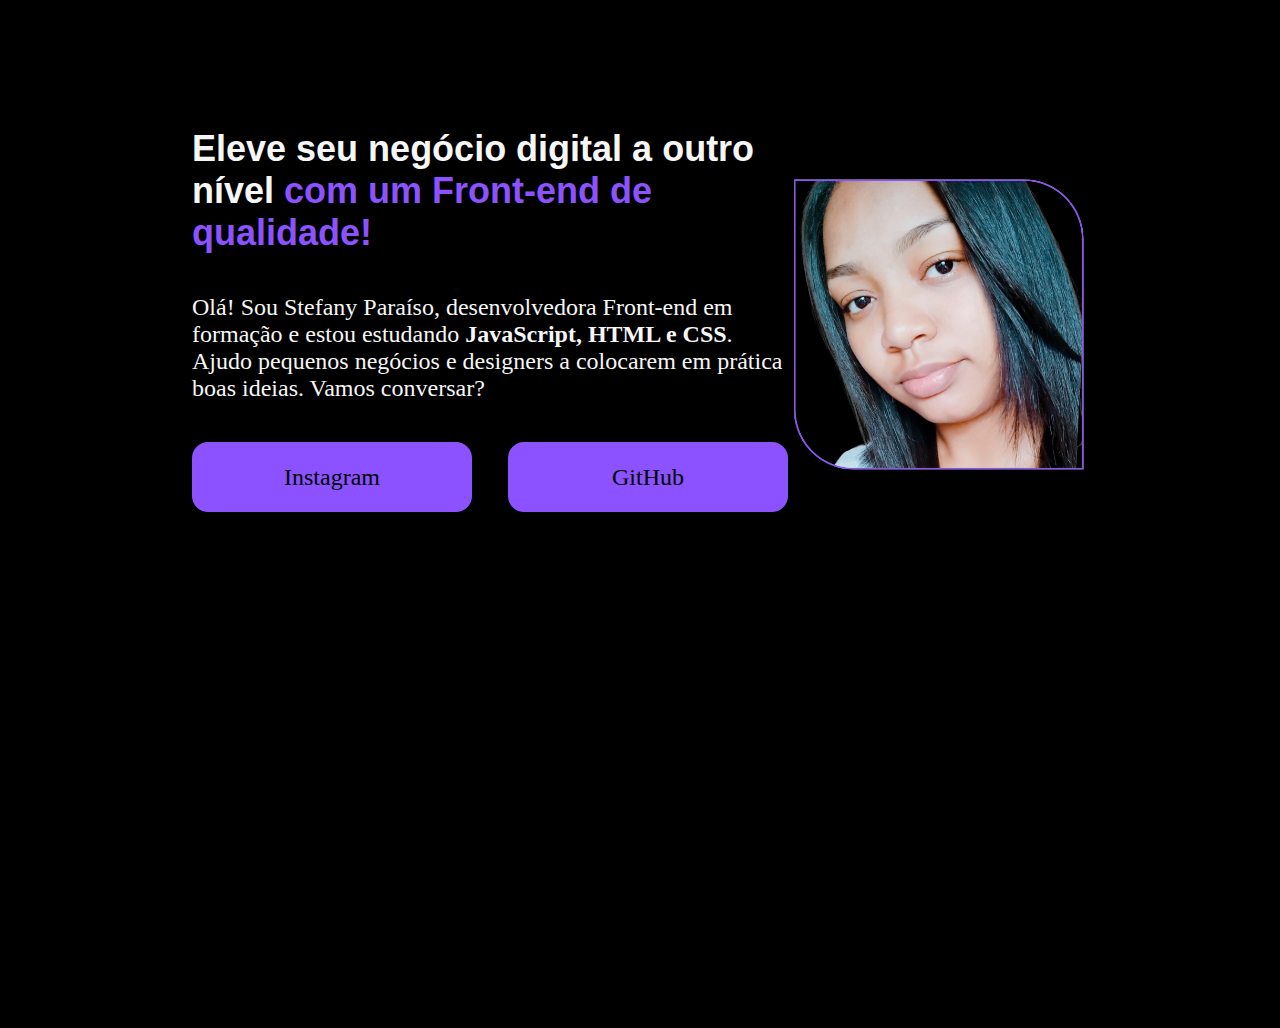
==== index.html @ 978aecf1 "primeiro commit" ====
<!DOCTYPE html>
<html lang="pt-br">
<head>
    <meta charset="UTF-8">
    <meta name="viewport" content="width=device-width, initial-scale=1.0">
    <title>Portifolio</title>
    <link rel="stylesheet" href="style.css">
</head>
<body>
    <header></header>
    <main class="apresentacao">
        <section class="apresentacao__conteudo">
        <h1 class="apresentacao__conteudo__titulo">Eleve seu negócio digital a outro nível <strong class="titulo-destaque"> com um Front-end de qualidade!</strong></h1>
        <p class="apresentacao__conteudo__texto">Olá! Sou Stefany Paraíso, desenvolvedora Front-end em formação e estou estudando <strong>JavaScript, HTML e CSS</strong>. Ajudo pequenos negócios e designers a colocarem em prática boas ideias. Vamos conversar?</p>
        <div class="apresentacao__links">
        <a class="apresentacao__links__link" href="https://instagram.com/vitoria_stefany8">Instagram</a>
        <a class="apresentacao__links__link" href="https://github.com/stefanyparaiso">GitHub</a>
        </div>  
        </section>
        <img src="imagem.png" alt="Foto de Stefany Paraíso" class="imagem">
    </main>
    <footer></footer>
</body>
</html>
---- style.css ----
@import url('https://fonts.googleapis/css2?family=Krona+One&family=Montserrat&display=swap');

* {
    margin: 0;
    padding: 0;
}

body {
    height: 100vh;
     background-color: #000000;
     color: #f6f6f6;
}

.titulo-destaque {
    color: #8C52FF;
}

.apresentacao {
    margin: 10% 15%;
    display: flex;
    align-items: center;
    justify-content: space-between;
}

.apresentacao__conteudo {
    width: 615px;
    display: flex;
    flex-direction: column;
    gap: 40px;
}

.apresentacao__conteudo__titulo {
    font-size: 36px;
    font-family: "Krona One", sans-serif;
}

.apresentacao__conteudo__texto {
    font-size: 24px;
    font-family: 'Montserrat' , sans-seri;
}

.apresentacao__links {
    display: flex;
    justify-content: space-between;
}

.apresentacao__links__link {
    background-color: #8C52FF;
    width: 280px;
    text-align: center;
    border-radius: 16px;
    font-size: 24px;
    font-weight: 600px;
    padding: 21.5px 0;
    text-decoration: none;
    color: #000000;
    font-family: 'Montserrat' , sans-seri;
}

.imagem {
    width: 300px; 
    height: auto; 
}
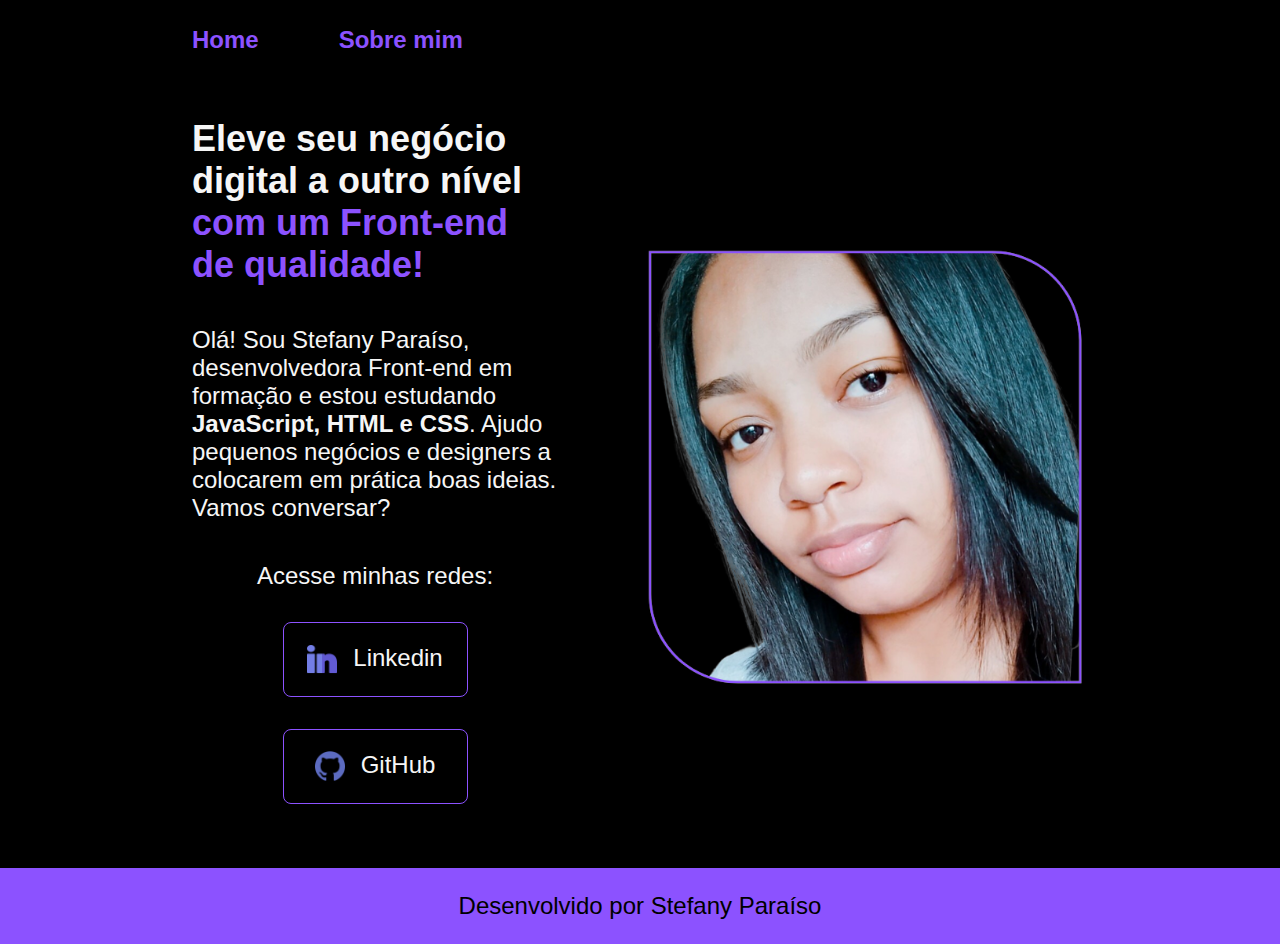
==== commit e9022536: "Portifolio Alura" ====
--- a/index.html
+++ b/index.html
@@ -4,21 +4,42 @@
     <meta charset="UTF-8">
     <meta name="viewport" content="width=device-width, initial-scale=1.0">
     <title>Portifolio</title>
-    <link rel="stylesheet" href="style.css">
+    <link rel="stylesheet" href="./styles/style.css">
 </head>
 <body>
-    <header></header>
+    <header class="cabecalho">
+        <nav class="cabecalho__menu">
+                <a class="cabecalho__menu__link" href="index.html">Home</a>
+                <a class="cabecalho__menu__link" href="about.html">Sobre mim</a>
+        </nav>
+    </header>
     <main class="apresentacao">
         <section class="apresentacao__conteudo">
-        <h1 class="apresentacao__conteudo__titulo">Eleve seu negócio digital a outro nível <strong class="titulo-destaque"> com um Front-end de qualidade!</strong></h1>
-        <p class="apresentacao__conteudo__texto">Olá! Sou Stefany Paraíso, desenvolvedora Front-end em formação e estou estudando <strong>JavaScript, HTML e CSS</strong>. Ajudo pequenos negócios e designers a colocarem em prática boas ideias. Vamos conversar?</p>
+        <h1 class="apresentacao__conteudo__titulo">Eleve seu negócio
+digital a outro nível <strong class="titulo-destaque"> com um
+Front-end de qualidade!</strong></h1>
+        <p class="apresentacao__conteudo__texto">Olá! Sou Stefany
+Paraíso, desenvolvedora Front-end em formação e estou estudando
+<strong>JavaScript, HTML e CSS</strong>. Ajudo pequenos negócios e
+designers a colocarem em prática boas ideias. Vamos conversar?</p>
         <div class="apresentacao__links">
-        <a class="apresentacao__links__link" href="https://instagram.com/vitoria_stefany8">Instagram</a>
-        <a class="apresentacao__links__link" href="https://github.com/stefanyparaiso">GitHub</a>
-        </div>  
+        <h2 class="apresentacao__links__subtitulo">Acesse minhas redes:</h2>
+        <a class="apresentacao__links__navegacao"
+href="https://linkedin.com/in/stefanyparaíso">
+<img src="./assets/linkedin.png" class="imagem__icone">
+Linkedin
+</a>
+        <a class="apresentacao__links__navegacao"
+href="https://github.com/stefanyparaiso">
+<img src="./assets/github.png" class="imagem__icone">
+GitHub
+</a>
+        </div>
         </section>
-        <img src="imagem.png" alt="Foto de Stefany Paraíso" class="imagem">
+        <img class="apresentacao__imagem" src="./assets/imagem.png" alt="Foto de Stefany Paraíso" class="imagem">
     </main>
-    <footer></footer>
+    <footer class="rodape">
+        <p>Desenvolvido por Stefany Paraíso</p>
+    </footer>
 </body>
-</html>+</html>
--- a/styles/style.css
+++ b/styles/style.css
@@ -0,0 +1,148 @@
+@import url('https://fonts.googleapis/css2?family=Krona+One&family=Montserrat&display=swap');
+
+:root {
+    --cor-primaria: #000000;
+    --cor-secundaria: #f6f6f6;
+    --cor-terciaria: #8C52FF;
+    --cor-hover: #272727;
+
+    --font-primaria: "Krona One", sans-serif;
+    --font-secundaria: 'Montserrat', sans-serif;
+
+}
+
+* {
+    margin: 0;
+    padding: 0;
+}
+
+body {
+    /* height: 100vh; */
+    box-sizing: border-box;
+     background-color: var(--cor-primaria);
+     color: var(--cor-secundaria);
+}
+
+.titulo-destaque {
+    color: var(--cor-terciaria);
+}
+
+.apresentacao {
+    margin: 5% 15%;
+    display: flex;
+    align-items: center;
+    justify-content: space-between;
+    gap: 82px;
+}
+
+.apresentacao__conteudo {
+    width: 50%;
+    display: flex;
+    flex-direction: column;
+    gap: 40px;
+}
+
+.apresentacao__conteudo__titulo {
+    font-size: 2.25rem;
+    font-family: var(--font-primaria);
+}
+
+.cabecalho {
+    padding: 2% 0% 0% 15%;
+}
+
+.cabecalho__menu {
+    display: flex;
+    gap: 80px;
+}
+
+.cabecalho__menu__link {
+    font-family: var(--font-secundaria);
+    font-size: 1.5rem;
+    font-weight: 600;
+    color: var(--cor-terciaria);
+    text-decoration: none;
+}
+
+.apresentacao__conteudo__texto {
+    font-size: 1.5rem;
+    font-family: var(--font-secundaria);
+}
+
+.apresentacao__links {
+    display: flex;
+    flex-direction: column;
+    justify-content: space-between;
+    align-items: center;
+    gap: 32px;
+}
+
+.apresentacao__links__subtitulo {
+    font-family: var(--font-primaria);
+    font-weight: 400;
+    font-size: 1.5rem;
+}
+
+.apresentacao__links__navegacao {
+    /* background-color: #8C52FF; */
+    border: 1px solid var(--cor-terciaria);
+    display: flex;
+    justify-content: center;
+    gap: 16px;
+    width: 50%;
+    text-align: center;
+    border-radius: 8px;
+    font-size: 1.5rem;
+    font-weight: 600px;
+    padding: 21.5px 0;
+    text-decoration: none;
+    color: var(--cor-secundaria);
+    font-family: var(--font-secundaria);
+}
+
+.apresentacao__links__link:hover {
+    background-color: var(--cor-hover);
+}
+
+.apresentacao__imagem {
+    width: 50%;
+}
+
+.rodape {
+    padding: 24px;
+    color: var(--cor-primaria);
+    background-color: var(--cor-terciaria);
+    text-align: center;
+    font-family: var(--font-secundaria);
+    font-size: 1.5rem;
+    font-weight: 400;
+}
+
+.imagem__icone {
+        width: 30px; 
+        height: 30px; 
+}
+
+.imagem {
+    width: 300px;
+    height: auto;
+}
+
+@media (max-width: 1200px) {
+    .cabecalho{
+        padding: 10%;
+    }
+
+    .cabecalho__menu {
+        justify-content: center;
+    }
+
+    .apresentacao {
+        flex-direction: column-reverse;
+        padding: 5%;
+    }
+
+    .apresentacao__conteudo {
+        width: 100%;
+    }
+}